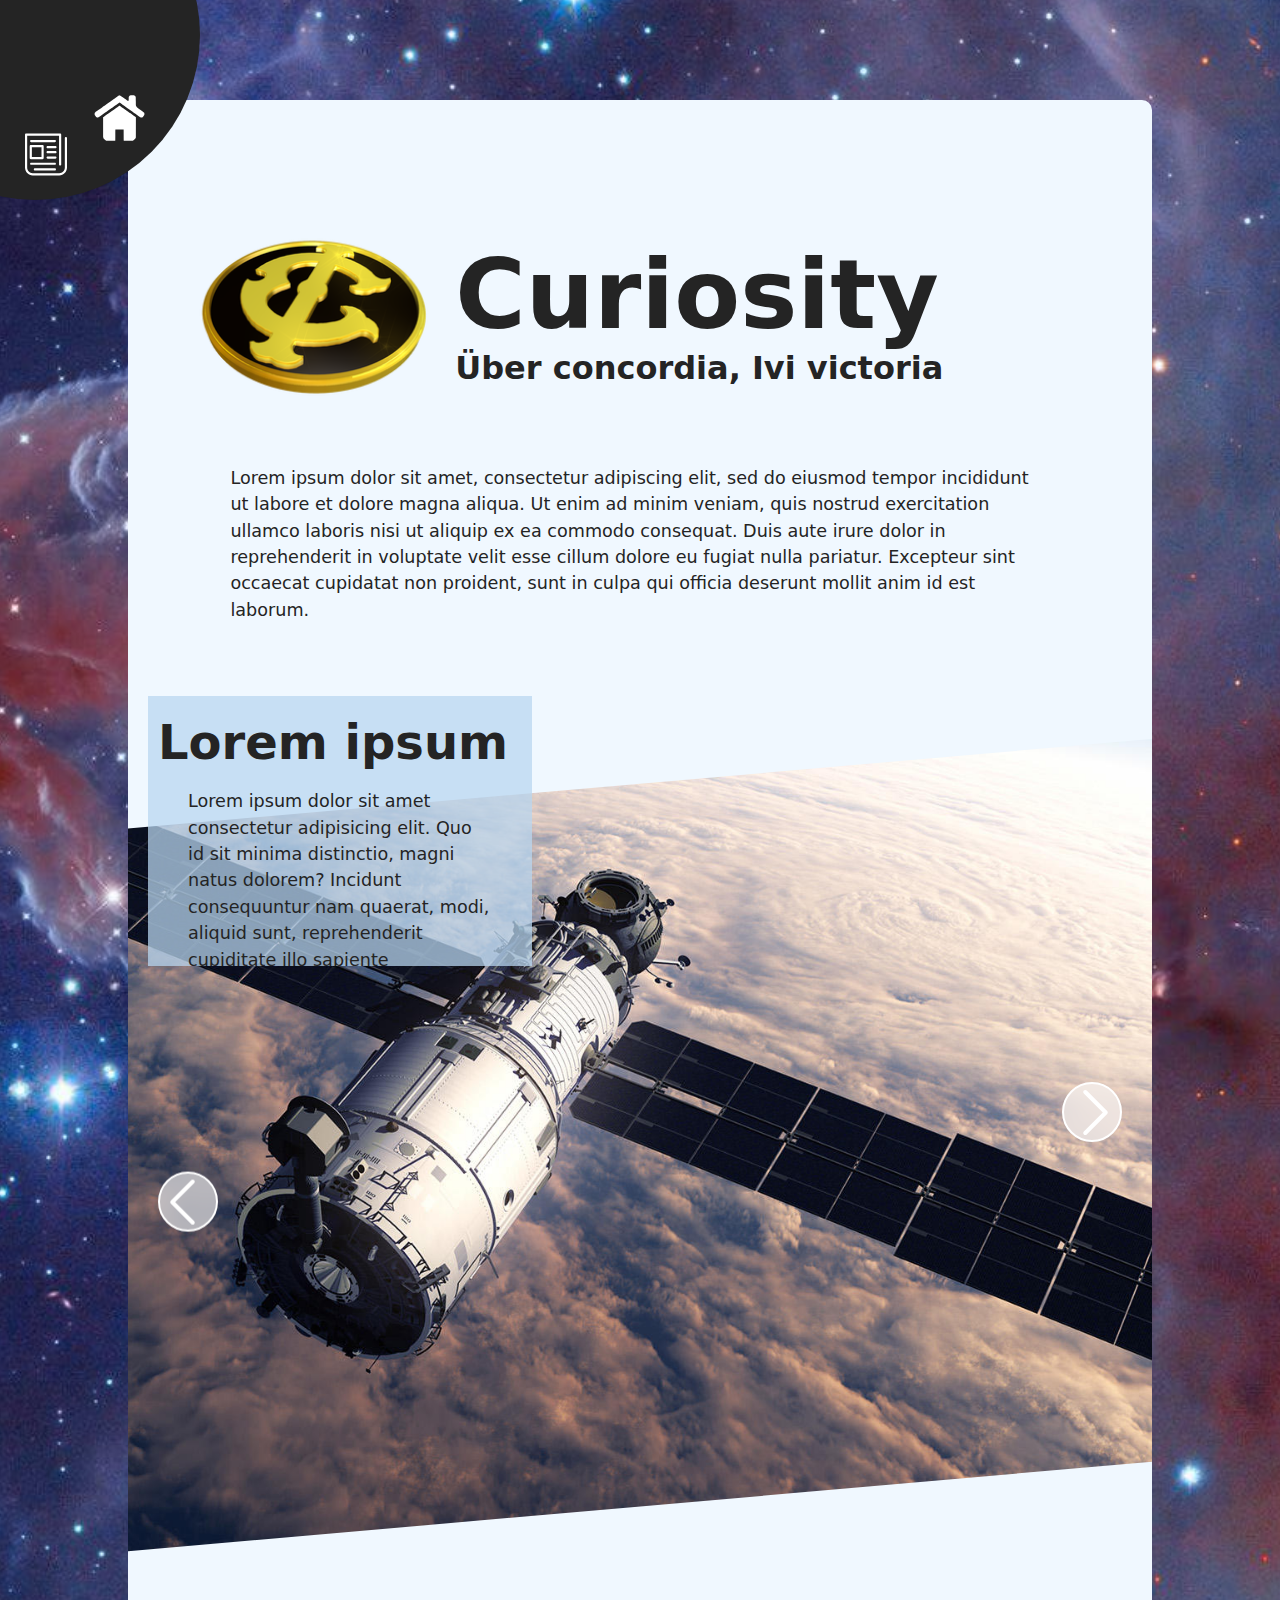
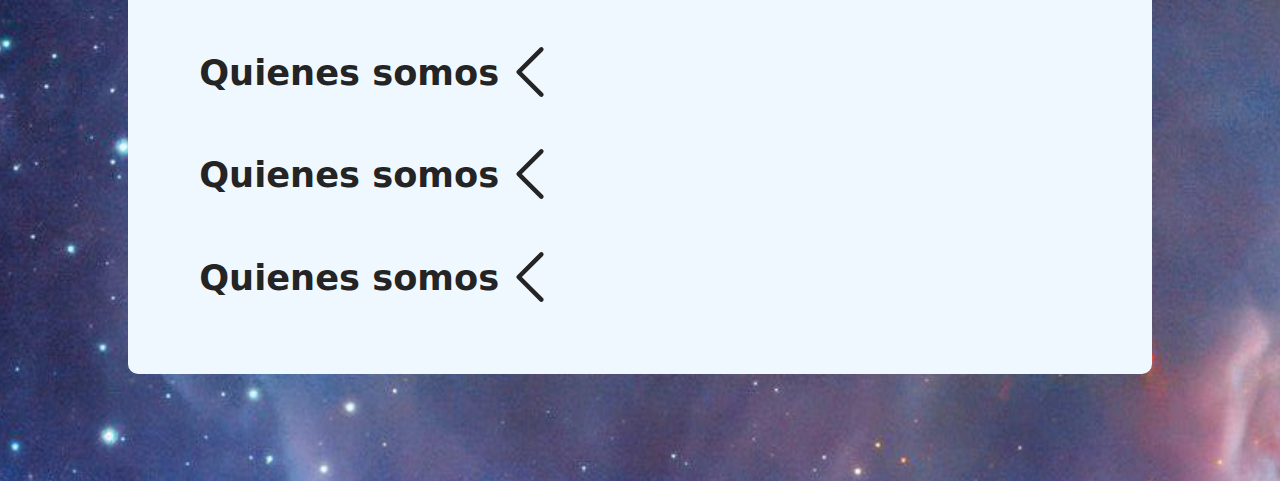
==== index.html @ 063eba28 "Add files via upload" ====
<!doctype html>
<html lang="en">
<head>
    <meta charset="UTF-8">
    <meta name="viewport" content="width=device-width, initial-scale=1.0">
    <title>CuriosityClub</title>
    <link rel="stylesheet" href="styles.css">
</head>
<body>
    <div id="left-up-header-wrapper">
        <div id="left-up-header">
          <img id="home-button" style="width: 30%; height: auto; transform: translate(200px, 220px); position: relative;" src="public/Images/homesvg.svg">
          <img id="news-button" style="width: 13%; height: auto; transform: translate(50px, 250px); position: relative;" src="public/Images/newssvg.svg">
        </div>
    </div>
    <div id="background"></div>
    <div id="main-wrapper">
        <div id="main">
            <div style="display: flex; align-items: center; margin-right: 5%; margin-left: 5%; margin-top: 5%; transform: translateY(3vh);">
              <img src="./public/Images/curioLogo.png" style="width: 20vw;" />
              <div style="display: flex; flex-direction: column; transform: translateY(-20px);">
                <h1 style="font-size: clamp(1rem, 10vw, 6rem); height: 2vw;">
                  Curiosity
                </h1>
                <h3 style="font-size: clamp(0.8rem, 3vw, 2rem);">
                  Über concordia, Ivi victoria
                </h3>
              </div>
            </div>
            <div style="margin-right: 10%; margin-left: 10%; margin-top: 2%; transform: translateY(3vh);">
              Lorem ipsum dolor sit amet, consectetur adipiscing elit, sed do eiusmod tempor incididunt ut labore et dolore magna aliqua. Ut enim ad minim veniam, quis nostrud exercitation ullamco laboris nisi ut aliquip ex ea commodo consequat. Duis aute irure dolor in reprehenderit in voluptate velit esse cillum dolore eu fugiat nulla pariatur. Excepteur sint occaecat cupidatat non proident, sunt in culpa qui officia deserunt mollit anim id est laborum.
            </div>
            <div style="height: 100px;">
            </div>
            <div id="news-title" style="position: absolute; width: 30vw; background-color: rgba(184, 214, 240, 0.737); z-index: 1; min-width: 250px;">
              <h1 style="margin: 10px; font-size: clamp(1rem, 5vw, 3rem);">Lorem ipsum</h1>
              <div id="title-text" style="display: flex; flex-direction: column; align-items: center; gap: 20px; margin-bottom: 20px;">
                <div>
                  Lorem ipsum dolor sit amet consectetur adipisicing elit. Quo id sit minima distinctio, magni natus dolorem? Incidunt consequuntur nam quaerat, modi, aliquid sunt, reprehenderit cupiditate illo sapiente voluptatum repellendus delectus?
                </div>
                <div>
                  Lorem ipsum dolor sit amet consectetur, adipisicing elit. Esse doloribus natus alias culpa tempora illo delectus voluptatem temporibus, itaque, ut impedit beatae, perspiciatis repellendus tenetur? Voluptatibus, iusto eveniet. Reprehenderit, reiciendis?
                </div>
              </div>
            </div>
            <div id="news-drop-page" style="width: 100%; margin-left: 0px; margin-right: 0px; display: flex; align-items: center; justify-content: center;">
              <div style="margin-left: 0px; height: 80%; width: calc(100% * 1.068); rotate: -5deg; flex-shrink: 0; display: flex; justify-content: center;">
                <div id="news-mover">

                </div>
              </div>          
            </div>
            <div style="display: flex; justify-content: space-between; transform: translateY(-50vh); height: 0px;">
              <button class="news-button" id="news-button-left"></button>
              <button class="news-button" id="news-button-right"></button>
            </div>
            <br/>
            <div id="themes" style="display: flex; flex-direction: column; justify-content: flex-start; align-items: flex-start; margin-left: 5%;">
              <div class="theme">
                <h1 style="display: flex; align-items: center;">
                  Quienes somos
                  <button class="dropdown-button">
                    <img src="data:image/svg+xml,%3c?xml%20version='1.0'%20encoding='iso-8859-1'?%3e%3c!--%20Uploaded%20to:%20SVG%20Repo,%20www.svgrepo.com,%20Generator:%20SVG%20Repo%20Mixer%20Tools%20--%3e%3csvg%20fill='%23242424'%20height='800px'%20width='800px'%20version='1.1'%20id='Layer_1'%20xmlns='http://www.w3.org/2000/svg'%20xmlns:xlink='http://www.w3.org/1999/xlink'%20viewBox='0%200%20330%20330'%20xml:space='preserve'%3e%3cpath%20id='XMLID_222_'%20transform='rotate(180,%20165,%20165)'%20d='M250.606,154.389l-150-149.996c-5.857-5.858-15.355-5.858-21.213,0.001%20c-5.857,5.858-5.857,15.355,0.001,21.213l139.393,139.39L79.393,304.394c-5.857,5.858-5.857,15.355,0.001,21.213%20C82.322,328.536,86.161,330,90,330s7.678-1.464,10.607-4.394l149.999-150.004c2.814-2.813,4.394-6.628,4.394-10.606%20C255,161.018,253.42,157.202,250.606,154.389z'/%3e%3c/svg%3e" style="height: 50px;"/>
                  </button>
                </h1>
                <div class="theme-text">
                  Lorem ipsum dolor, sit amet consectetur adipisicing elit. Accusantium ex nulla dignissimos neque eveniet inventore vitae est error voluptatibus? Id quae sunt autem nihil soluta voluptates nisi. Ea, porro voluptatem!
                </div>
              </div>
              <div class="theme">
                <h1 style="display: flex; align-items: center;">
                  Quienes somos
                  <button class="dropdown-button">
                    <img src="data:image/svg+xml,%3c?xml%20version='1.0'%20encoding='iso-8859-1'?%3e%3c!--%20Uploaded%20to:%20SVG%20Repo,%20www.svgrepo.com,%20Generator:%20SVG%20Repo%20Mixer%20Tools%20--%3e%3csvg%20fill='%23242424'%20height='800px'%20width='800px'%20version='1.1'%20id='Layer_1'%20xmlns='http://www.w3.org/2000/svg'%20xmlns:xlink='http://www.w3.org/1999/xlink'%20viewBox='0%200%20330%20330'%20xml:space='preserve'%3e%3cpath%20id='XMLID_222_'%20transform='rotate(180,%20165,%20165)'%20d='M250.606,154.389l-150-149.996c-5.857-5.858-15.355-5.858-21.213,0.001%20c-5.857,5.858-5.857,15.355,0.001,21.213l139.393,139.39L79.393,304.394c-5.857,5.858-5.857,15.355,0.001,21.213%20C82.322,328.536,86.161,330,90,330s7.678-1.464,10.607-4.394l149.999-150.004c2.814-2.813,4.394-6.628,4.394-10.606%20C255,161.018,253.42,157.202,250.606,154.389z'/%3e%3c/svg%3e" style="height: 50px;"/>
                  </button>
                </h1>
                <div class="theme-text">
                  Lorem ipsum dolor, sit amet consectetur adipisicing elit. Accusantium ex nulla dignissimos neque eveniet inventore vitae est error voluptatibus? Id quae sunt autem nihil soluta voluptates nisi. Ea, porro voluptatem!
                </div>
              </div>
              <div class="theme" style="margin-bottom: 5vh;">
                <h1 style="display: flex; align-items: center;">
                  Quienes somos
                  <button class="dropdown-button">
                    <img src="data:image/svg+xml,%3c?xml%20version='1.0'%20encoding='iso-8859-1'?%3e%3c!--%20Uploaded%20to:%20SVG%20Repo,%20www.svgrepo.com,%20Generator:%20SVG%20Repo%20Mixer%20Tools%20--%3e%3csvg%20fill='%23242424'%20height='800px'%20width='800px'%20version='1.1'%20id='Layer_1'%20xmlns='http://www.w3.org/2000/svg'%20xmlns:xlink='http://www.w3.org/1999/xlink'%20viewBox='0%200%20330%20330'%20xml:space='preserve'%3e%3cpath%20id='XMLID_222_'%20transform='rotate(180,%20165,%20165)'%20d='M250.606,154.389l-150-149.996c-5.857-5.858-15.355-5.858-21.213,0.001%20c-5.857,5.858-5.857,15.355,0.001,21.213l139.393,139.39L79.393,304.394c-5.857,5.858-5.857,15.355,0.001,21.213%20C82.322,328.536,86.161,330,90,330s7.678-1.464,10.607-4.394l149.999-150.004c2.814-2.813,4.394-6.628,4.394-10.606%20C255,161.018,253.42,157.202,250.606,154.389z'/%3e%3c/svg%3e" style="height: 50px;"/>
                  </button>
                </h1>
                <div class="theme-text">
                  Lorem ipsum dolor, sit amet consectetur adipisicing elit. Accusantium ex nulla dignissimos neque eveniet inventore vitae est error voluptatibus? Id quae sunt autem nihil soluta voluptates nisi. Ea, porro voluptatem!
                </div>
              </div>
            </div>
        </div>
      </div>
      <br><br><br>  
    <!-- Script section -->
    <script>
        const bg = document.querySelector('#background')
      
        window.addEventListener('scroll', () => {
          const currentScrollPosition = window.pageYOffset + 200;
          bg.style.transform = "translateY(-"+currentScrollPosition*0.4+"px)"
      
        });
        const currentScrollPosition = window.pageYOffset + 200;
        bg.style.transform = "translateY(-"+currentScrollPosition*0.4+"px)"

        document.querySelector("#main-wrapper").height = document.querySelector("#main").scrollHeight + "px"
      
        const newsRight = document.querySelector('#news-button-right')
        const newsLeft = document.querySelector('#news-button-left')
        const newsMover = document.querySelector('#news-mover')
        var newLookingAt = 0

        const lorem = "Lorem ipsum dolor sit amet consectetur adipisicing elit. Quo id sit minima distinctio, magni natus dolorem? Incidunt consequuntur nam quaerat, modi, aliquid sunt, reprehenderit cupiditate illo sapiente voluptatum repellendus delectus?"
        const news = [
          {
            "title": "SampleNew",
            "text": [lorem, lorem]
          },
          {
            "title": "SampleNewCopy",
            "text": [lorem, lorem]
          }
        ];

        function navigateToNewsWithParams(title) {
            window.location.href = `news.html?title=${title}`;
        }

        news.forEach(element => {
          const newsDiv = `<div class="news-prompt" style="margin: 0;">
                            <div class="image-holder-news" style="margin: 0; transform: rotate(5deg); height: 100vh; width: 100vw; min-width: 50vh; background-image: url(${"News/"+element["title"]+"/ImageCarousel/Preview.jpg"}); background-size: cover; background-repeat: no-repeat; background-position: center;">
                            </div>
                          </div>`;

          newsMover.insertAdjacentHTML("beforeend", newsDiv);

          const lastNewsDiv = newsMover.querySelector(".news-prompt:last-child");

          lastNewsDiv.addEventListener("click", () => {
            navigateToNewsWithParams(element["title"])
          });
        });

        // Setting up header buttons ------------------------------------------

        document.querySelector("#home-button").addEventListener("click", () => {
          window.location.href = "index.html"
        })

        document.querySelector("#news-button").addEventListener("click", () => {
          window.location.href = "newsBrowser.html"
        })

        //---------------------------------------------------------------------

        const newsCount = document.querySelectorAll(".news-prompt").length
        const newsTitle = document.getElementById('news-title');

        function changeNews() {
          // Get references to the elements
          const newsTitle = document.getElementById('news-title');
          const titleText = newsTitle.querySelector('#title-text');
          
          // Get the selected news item
          const selectedNews = news[newLookingAt];
          
          // Set the h1 inside #news-title to the title of the selected news item
          const h1 = newsTitle.querySelector('h1');
          h1.textContent = selectedNews.title;
          
          // Remove all existing divs inside #title-text
          titleText.innerHTML = ''; // Clears all content inside #title-text
          
          // Create a new div for each text entry in the selected news item
          selectedNews.text.forEach(textContent => {
            const div = document.createElement('div');
            div.textContent = textContent;
            titleText.appendChild(div);
          });
        }
      
      
        newsRight.addEventListener("click", () => {
          newLookingAt++
          if (newLookingAt >= newsCount) { newLookingAt = 0 }
          changeNews()
          newsMover.style.transform = "translateX(-"+95*newLookingAt+"vw)"
        })
        newsLeft.addEventListener("click", () => {
          newLookingAt--
          if (newLookingAt < 0) { newLookingAt = newsCount-1 }
          changeNews()
          newsMover.style.transform = "translateX(-"+95*newLookingAt+"vw)"
        })
      
        // On mouse enter, set the height to the scrollHeight of the element
        newsTitle.addEventListener('mouseenter', function() {
            this.style.height = this.scrollHeight + 'px';
        });
      
        // On mouse leave, reset the height to the initial 30vh
        newsTitle.addEventListener('mouseleave', function() {
            this.style.height = '30vh';
        });
      
        const themes = document.querySelectorAll(".theme")
        themes.forEach(element => {
          let open = false
          const button = element.querySelector(".dropdown-button")
      
          button.addEventListener("click", () => {
            if (open) {
              button.querySelector("img").style.rotate = ""
              element.querySelector(".theme-text").style.height = ""
            } else {
              button.querySelector("img").style.rotate = "-90deg"
              element.querySelector(".theme-text").style.height = element.querySelector(".theme-text").scrollHeight + "px"
            }
            open = !open
          })
        });
      </script>
</body>
</html>
---- styles.css ----
:root {
    font-family: Inter, system-ui, Avenir, Helvetica, Arial, sans-serif;
    line-height: 1.5;
    font-weight: 400;
  
    color-scheme: light dark;
    color: rgba(255, 255, 255, 0.87);
    background-color: #ffffff;
  
    font-synthesis: none;
    text-rendering: optimizeLegibility;
    -webkit-font-smoothing: antialiased;
    -moz-osx-font-smoothing: grayscale;
  }
  
  body {
    overflow-x: hidden;
    margin: 0px;
    font-size: clamp(0.7rem, 0.5vw + 0.7rem, 1.5rem);
  }
  
  #left-up-header {
    background-color: #242424;
    overflow: hidden;
    border-radius: 50%;
    width: 230px;
    height: 230px;
    transition: width 1s cubic-bezier(0.19, 1, 0.22, 1), height 1s cubic-bezier(0.19, 1, 0.22, 1);
  }

  #left-up-header img {
    transition: scale 1s cubic-bezier(0.19, 1, 0.22, 1);
  }

  #left-up-header img:hover {
    scale: 1.05;
  }
  
  #left-up-header-wrapper {
    z-index: 1;
    position: fixed;
    transform: translate(-130px, -130px);
    border-radius: 50%;
    width: 300px;
    height: 300px;
  }
  
  #left-up-header-wrapper:hover #left-up-header {
    width: 330px;
    height: 330px;
  }
  
  #background {
    position: fixed;
    z-index: -1;
    background-image: url("public/Images/nebulaBG.jpg");
    height: 3000px;
    width: 100%;
    background-position-x: center;
    background-position-y: top;
    background-size: cover;
    transition: transform ease 0.0s;
  }
  
  #main-wrapper {
    width: 100vw;
    display: flex;
    align-items: center;
    justify-content: center;
  }
  
  #main {
    position: relative;
    z-index: 0;
    background-color: aliceblue;
    border-radius: 10px;
    width: 80vw;
    margin: 0 auto;
    color: #242424;
    transform: translateY(100px);
    margin-bottom: 10vw;
  }
  
  
  #main div {
    margin-right: 20px;
    margin-left: 20px;
  }
  
  #news-drop-page {
    margin-right: 20vw;
    height: 100vh;
    width: 80vw;
    overflow: hidden;
  }
  
  .news-prompt {
    width: 95vw;
    height: 80vh;
    flex-shrink: 0;
    flex-grow: 0;
    overflow: hidden;
    display: flex;
    align-items: center;
    justify-content: center;
  }

  .news-prompt:hover {
    cursor: pointer;
  }
  
  #news-mover {
    width: 100vw;
    height: 100vh;
    display: flex;
    justify-content: flex-start;
    gap: 0px;
    transform: translateX(-1.5vw);
    transition: transform cubic-bezier(0.075, 0.82, 0.165, 1) 1s;
  }
  
  .news-button {
    background-color: rgba(255, 255, 255, 0.597);
    background-size: 80%;
    background-repeat: no-repeat;
    backdrop-filter: blur(10px);
    border-radius: 50%;
    height: 60px;
    width: 60px;
    flex-shrink: 0;
    border: white 2px solid;
    transition: width 0.3s cubic-bezier(0.19, 1, 0.22, 1), height 0.3s cubic-bezier(0.19, 1, 0.22, 1), transform 0.3s cubic-bezier(0.19, 1, 0.22, 1);
  }
  
  .news-button:hover {
    height: 65px;
    width: 65px;
  }
  
  #news-button-right {
    background-image: url("public/Images/right-arrow.svg");
    background-position: 9px center;
    transform: translate(-10px, -5vw);
  }
  
  #news-button-right:hover {
    transform: translate(-7.5px, -6vw);
  }
  
  #news-button-left {
    background-image: url("public/Images/left-arrow.svg");
    background-position: -0px center;
    transform: translate(10px, 2vw);
  }
  
  #news-button-left:hover {
    transform: translate(7.5px, 1vw);
  }
  
  #news-button-left svg {
    transform: rotate(180deg);
  }
  
  #news-title {
    overflow: hidden;
    height: 30vh;
    transition: height cubic-bezier(0.075, 0.82, 0.165, 1) 1s;
  }
  
  .dropdown-button {
    border: none;
    background: none;
  }
  
  .dropdown-button img {
    transition: rotate cubic-bezier(0.075, 0.82, 0.165, 1) 1s;
  }
  
  .dropdown-button:hover img {
    rotate: -10deg;
  }
  
  .theme-text {
    overflow: hidden;
    height: 0px;
    transition: height cubic-bezier(0.075, 0.82, 0.165, 1) 1s;
  }

  @keyframes floating {
    0% {
      transform: translateY(100px);
    }
    50% {
      transform: translateY(90px); /* Adjust this value for how high it should "float" */
    }
    100% {
      transform: translateY(100px);
    }
  }

  .news-cards {
    position: relative;
    z-index: 0;
    background-color: rgb(240, 248, 255);
    border-radius: 10px;
    flex-grow: 0;
    width: 20vw;
    margin: 0 auto;
    color: #242424;
    transform: translateY(100px);
    margin-bottom: 10vw;
    overflow: hidden;
    animation: floating 3s ease-in-out infinite;
    transition: scale cubic-bezier(0.075, 0.82, 0.165, 1) 1s;
  }

  .news-cards h1 {
    margin-left: 10px;
  }

  .news-cards h5 {
    margin-left: 10px;
  }

  .bottom-gradient-news {
    position: absolute; 
    width: 100%; 
    height: 20%; 
    background: linear-gradient(to top, rgba(240, 248, 255, 1), rgba(255, 255, 255, 0)); 
    transform: translateY(-100%);
  }

  .news-cards:hover {
    scale: 1.1;
    cursor: pointer;
  }

  .image-holder-news {
    transition: scale cubic-bezier(0.075, 0.82, 0.165, 1) 1s;
  }

  .image-holder-news:hover {
    scale: 1.1;
  }
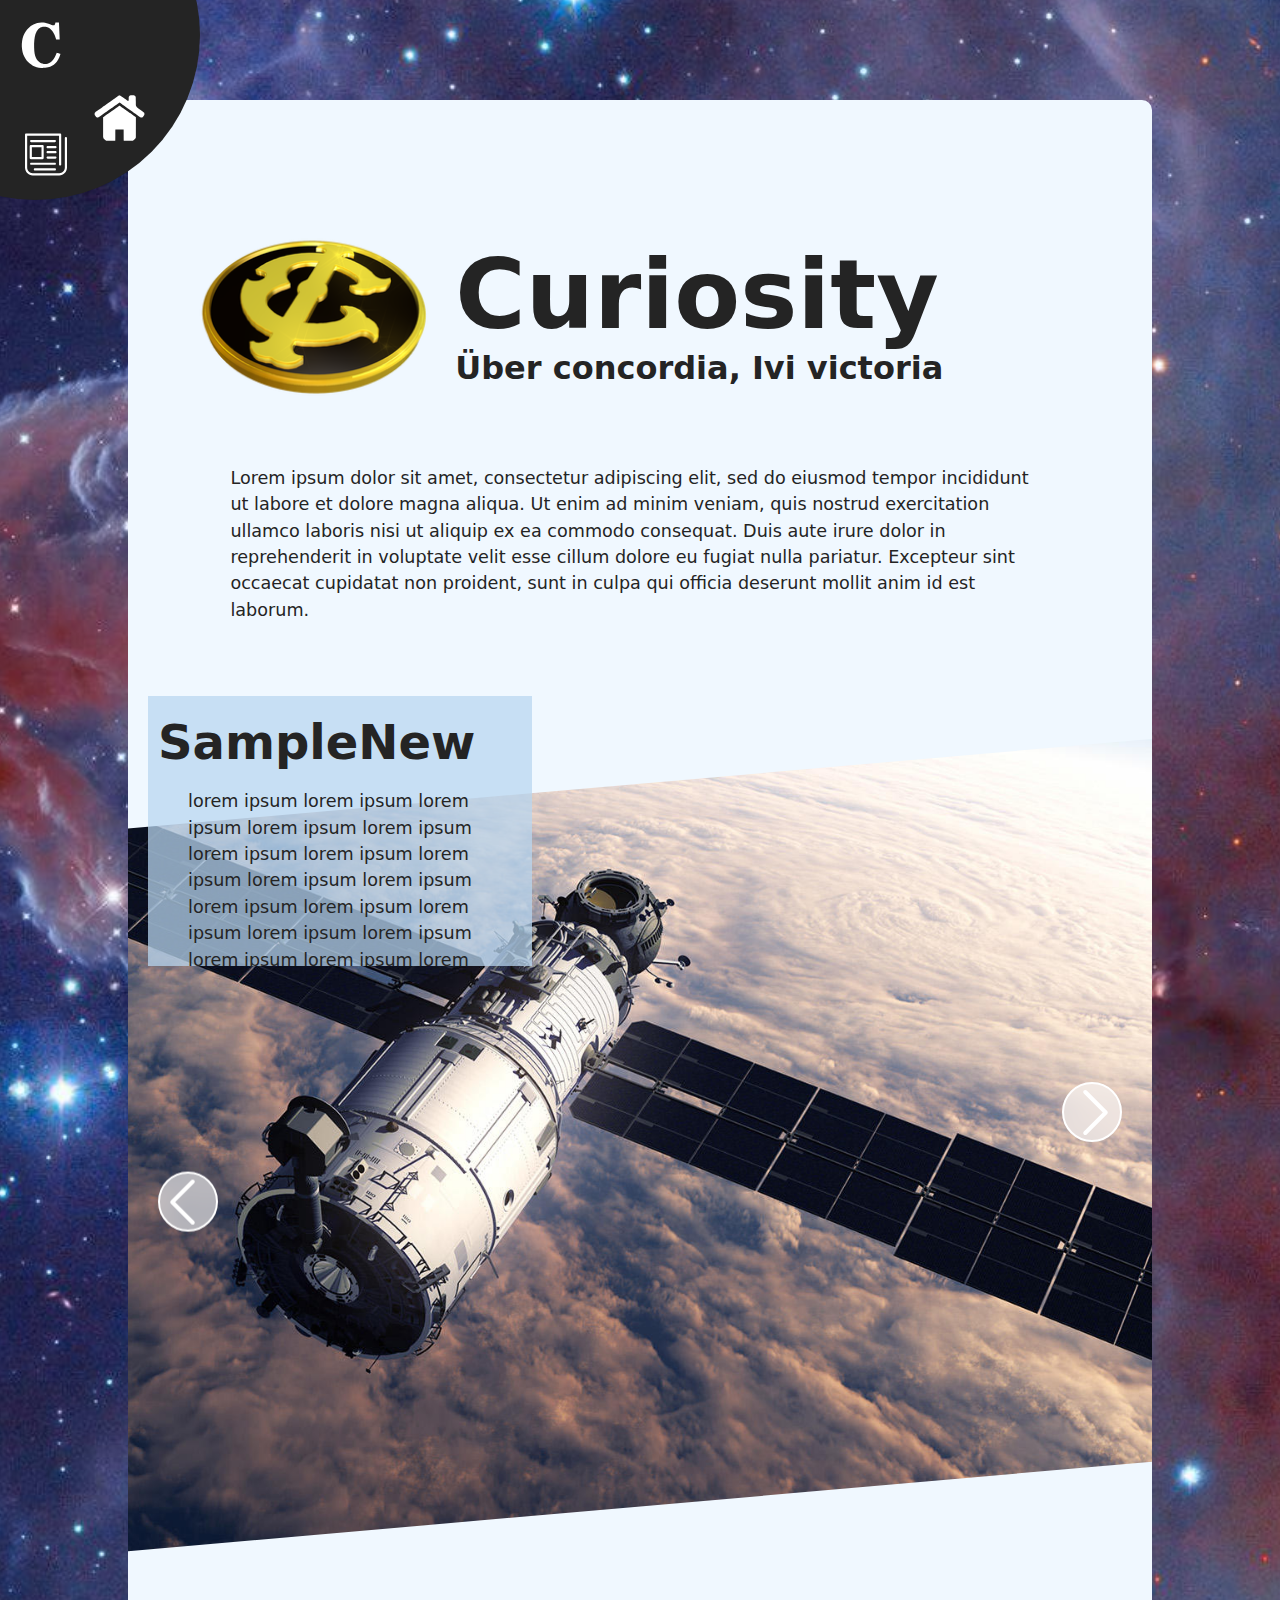
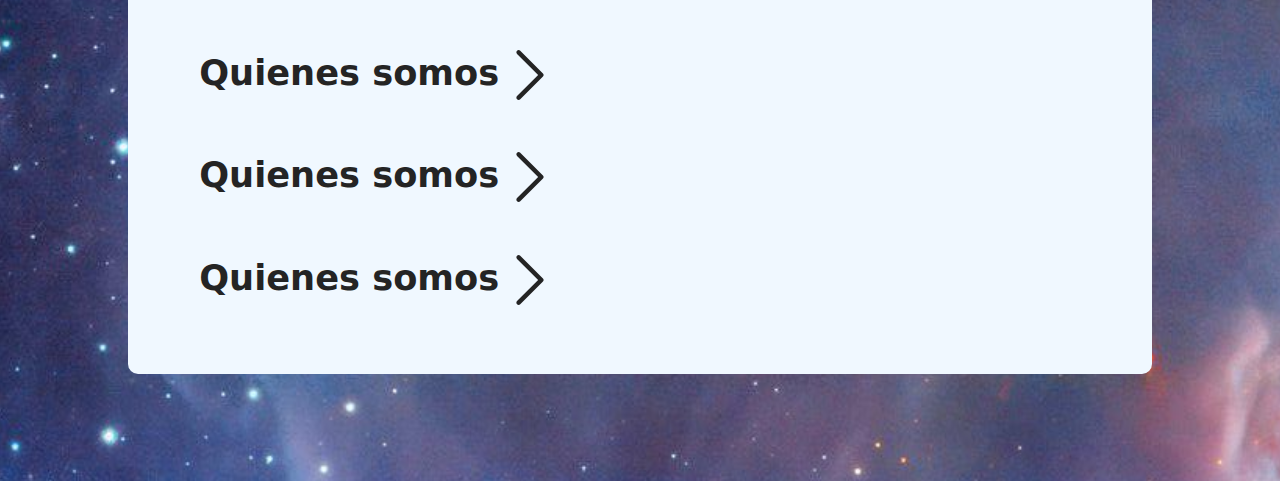
==== commit 924f839a: "Add files via upload" ====
--- a/index.html
+++ b/index.html
@@ -8,10 +8,12 @@
 </head>
 <body>
     <div id="left-up-header-wrapper">
-        <div id="left-up-header">
-          <img id="home-button" style="width: 30%; height: auto; transform: translate(200px, 220px); position: relative;" src="public/Images/homesvg.svg">
-          <img id="news-button" style="width: 13%; height: auto; transform: translate(50px, 250px); position: relative;" src="public/Images/newssvg.svg">
-        </div>
+      <img id="click-img" src="public/Images/pointer-arrow-icon.svg">
+      <img id="C-img" src="public/Images/LetterC.svg">
+      <div id="left-up-header">
+        <img id="home-button" style="width: 30%; height: auto; transform: translate(200px, 220px); position: relative;" src="./public/Images/homesvg.svg">
+        <img id="news-button" style="width: 13%; height: auto; transform: translate(50px, 250px); position: relative;" src="./public/Images/newssvg.svg">
+      </div>
     </div>
     <div id="background"></div>
     <div id="main-wrapper">
@@ -94,9 +96,9 @@
       </div>
       <br><br><br>  
     <!-- Script section -->
+    <script src="NewsList.js"></script>
     <script>
         const bg = document.querySelector('#background')
-      
         window.addEventListener('scroll', () => {
           const currentScrollPosition = window.pageYOffset + 200;
           bg.style.transform = "translateY(-"+currentScrollPosition*0.4+"px)"
@@ -113,24 +115,21 @@
         var newLookingAt = 0
 
         const lorem = "Lorem ipsum dolor sit amet consectetur adipisicing elit. Quo id sit minima distinctio, magni natus dolorem? Incidunt consequuntur nam quaerat, modi, aliquid sunt, reprehenderit cupiditate illo sapiente voluptatum repellendus delectus?"
-        const news = [
-          {
-            "title": "SampleNew",
-            "text": [lorem, lorem]
-          },
-          {
-            "title": "SampleNewCopy",
-            "text": [lorem, lorem]
-          }
-        ];
 
         function navigateToNewsWithParams(title) {
-            window.location.href = `news.html?title=${title}`;
+          window.location.href = `news.html?title=${title}`;
         }
 
-        news.forEach(element => {
+        // --- Getting the news and displaying them --- //
+        window.news = []
+        let first = true
+        NewsList.forEach(element => {
+          let script = document.createElement('script')
+          script.src = "News/" + element + "/NewsText.js"
+          document.body.appendChild(script);
+
           const newsDiv = `<div class="news-prompt" style="margin: 0;">
-                            <div class="image-holder-news" style="margin: 0; transform: rotate(5deg); height: 100vh; width: 100vw; min-width: 50vh; background-image: url(${"News/"+element["title"]+"/ImageCarousel/Preview.jpg"}); background-size: cover; background-repeat: no-repeat; background-position: center;">
+                            <div class="image-holder-news" style="margin: 0; transform: rotate(5deg); height: 100vh; width: 100vw; min-width: 50vh; background-image: url(${"News/"+element+"/Preview.jpg"}); background-size: cover; background-repeat: no-repeat; background-position: center;">
                             </div>
                           </div>`;
 
@@ -139,8 +138,18 @@
           const lastNewsDiv = newsMover.querySelector(".news-prompt:last-child");
 
           lastNewsDiv.addEventListener("click", () => {
-            navigateToNewsWithParams(element["title"])
+            navigateToNewsWithParams(element)
           });
+          script.onload = function() {
+            news.push({
+            "title": element,
+            "textContent": NewsTextBuffer
+            })
+            if (first) {
+              first = false
+              changeNews()
+            }
+          }
         });
 
         // Setting up header buttons ------------------------------------------
@@ -165,20 +174,18 @@
           
           // Get the selected news item
           const selectedNews = news[newLookingAt];
-          
+          console.log(news)
           // Set the h1 inside #news-title to the title of the selected news item
           const h1 = newsTitle.querySelector('h1');
-          h1.textContent = selectedNews.title;
+          h1.textContent = selectedNews.title.replaceAll("_", " ");
           
           // Remove all existing divs inside #title-text
           titleText.innerHTML = ''; // Clears all content inside #title-text
           
           // Create a new div for each text entry in the selected news item
-          selectedNews.text.forEach(textContent => {
-            const div = document.createElement('div');
-            div.textContent = textContent;
-            titleText.appendChild(div);
-          });
+          const div = document.createElement('div');
+          div.textContent = selectedNews.textContent;
+          titleText.appendChild(div);
         }
       
       
@@ -215,7 +222,7 @@
               button.querySelector("img").style.rotate = ""
               element.querySelector(".theme-text").style.height = ""
             } else {
-              button.querySelector("img").style.rotate = "-90deg"
+              button.querySelector("img").style.rotate = "90deg"
               element.querySelector(".theme-text").style.height = element.querySelector(".theme-text").scrollHeight + "px"
             }
             open = !open
--- a/styles.css
+++ b/styles.css
@@ -28,22 +28,46 @@
     transition: width 1s cubic-bezier(0.19, 1, 0.22, 1), height 1s cubic-bezier(0.19, 1, 0.22, 1);
   }
 
-  #left-up-header img {
-    transition: scale 1s cubic-bezier(0.19, 1, 0.22, 1);
-  }
-
-  #left-up-header img:hover {
-    scale: 1.05;
-  }
-  
-  #left-up-header-wrapper {
-    z-index: 1;
-    position: fixed;
-    transform: translate(-130px, -130px);
-    border-radius: 50%;
-    width: 300px;
-    height: 300px;
-  }
+#left-up-header img {
+  transition: scale 1s cubic-bezier(0.19, 1, 0.22, 1);
+}
+
+#left-up-header img:hover {
+  scale: 1.05;
+}
+
+#click-img {
+  position: absolute; 
+  height: 50px; 
+  width: auto; 
+  transform: translate(150px, 150px);
+  transition: transform .5s cubic-bezier(0.19, 1, 0.22, 1);
+}
+
+#C-img{
+  position: absolute; 
+  height: 50px; 
+  width: auto; 
+  transform: translate(50px, 150px);
+  transition: transform .5s cubic-bezier(0.19, 1, 0.22, 1);
+}
+
+#left-up-header-wrapper:hover #click-img {
+  transform: translate(150px, 50px);
+}
+
+#left-up-header-wrapper:hover #C-img {
+  transform: translate(150px, 150px);
+}
+  
+#left-up-header-wrapper {
+  z-index: 1;
+  position: fixed;
+  transform: translate(-130px, -130px);
+  border-radius: 50%;
+  width: 300px;
+  height: 300px;
+}
   
   #left-up-header-wrapper:hover #left-up-header {
     width: 330px;
@@ -170,6 +194,7 @@
   .dropdown-button {
     border: none;
     background: none;
+    rotate: -180deg;
   }
   
   .dropdown-button img {
@@ -177,7 +202,7 @@
   }
   
   .dropdown-button:hover img {
-    rotate: -10deg;
+    rotate: 10deg;
   }
   
   .theme-text {
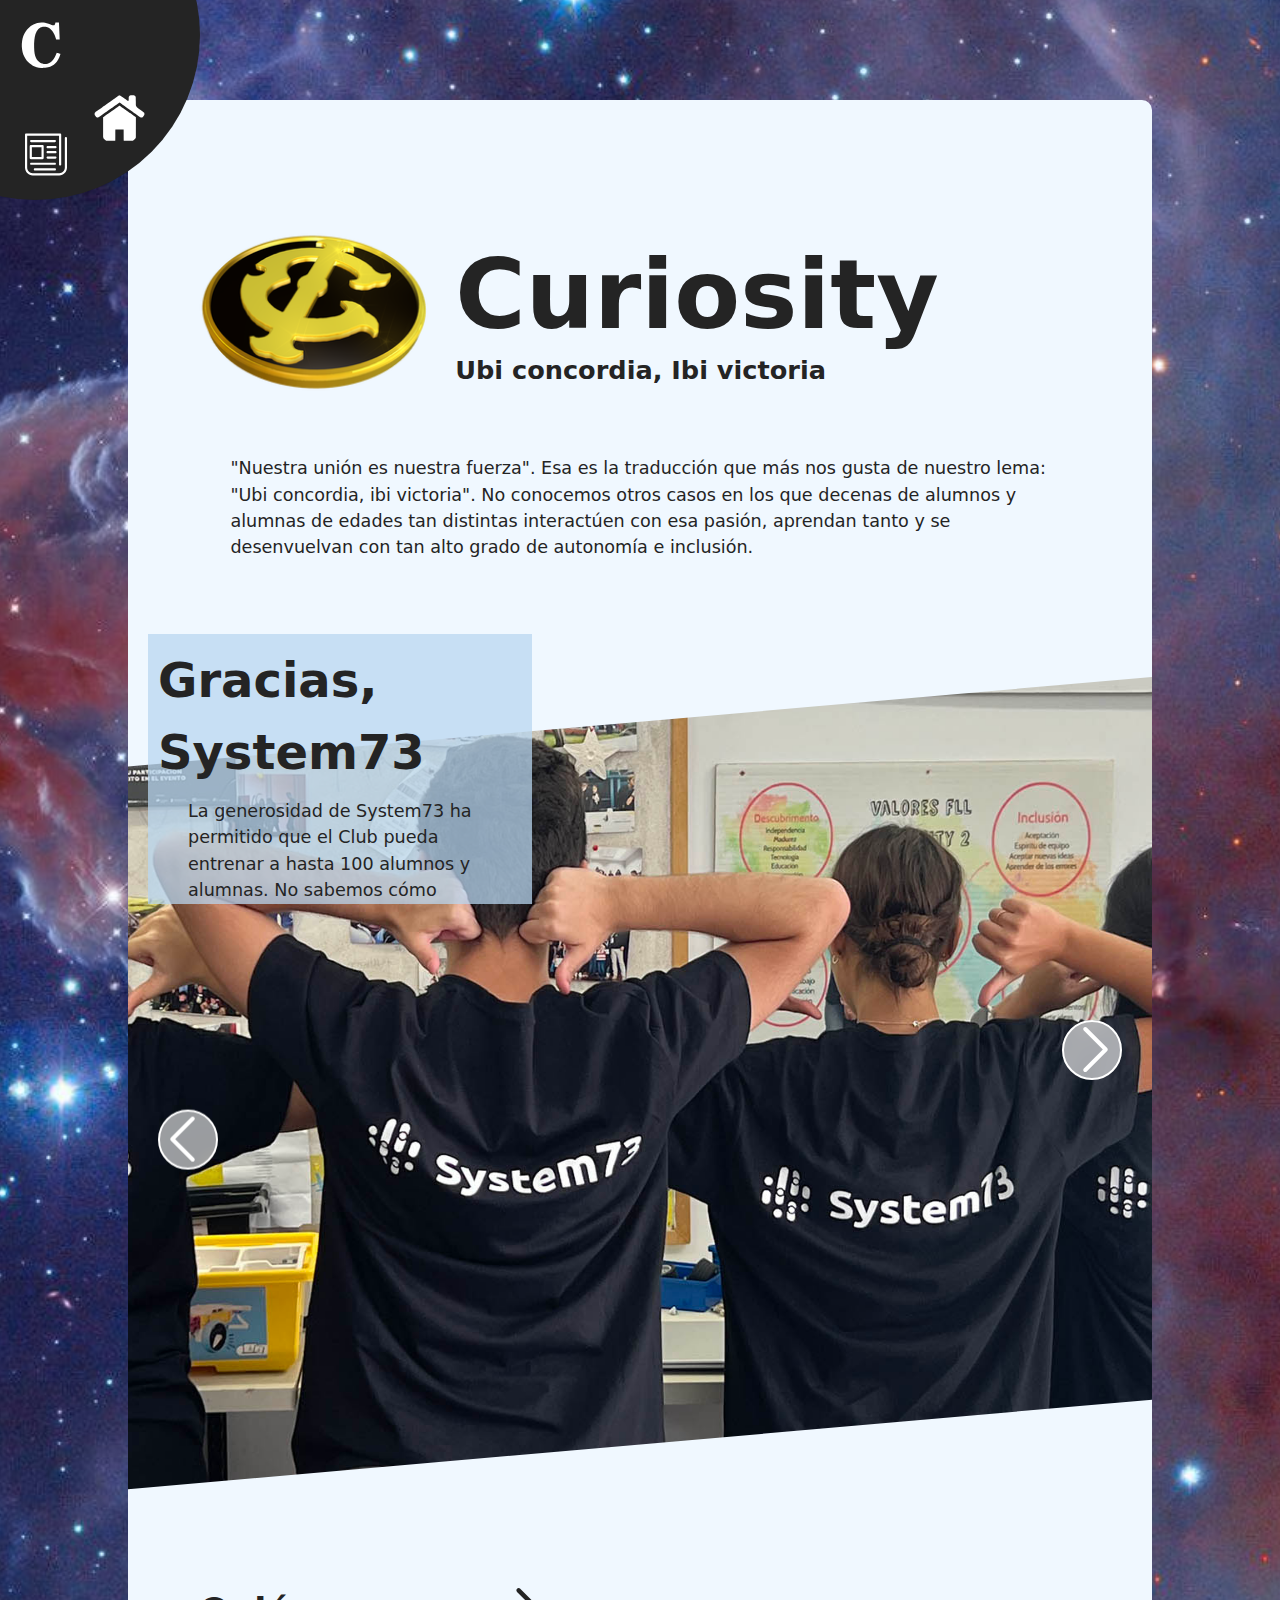
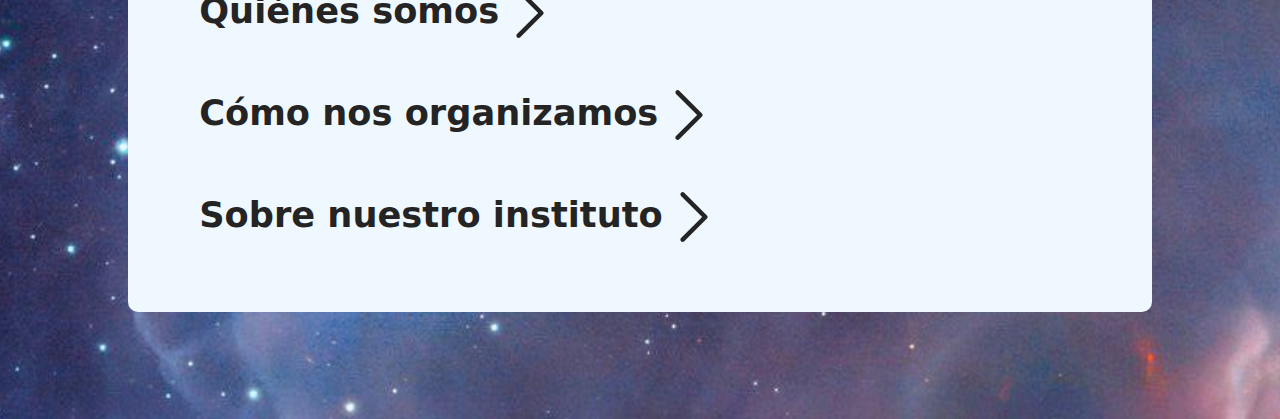
==== commit bdc09b9c: "Add files via upload" ====
--- a/index.html
+++ b/index.html
@@ -21,16 +21,16 @@
             <div style="display: flex; align-items: center; margin-right: 5%; margin-left: 5%; margin-top: 5%; transform: translateY(3vh);">
               <img src="./public/Images/curioLogo.png" style="width: 20vw;" />
               <div style="display: flex; flex-direction: column; transform: translateY(-20px);">
-                <h1 style="font-size: clamp(1rem, 10vw, 6rem); height: 2vw;">
+                <h1 style="font-size: clamp(1rem, 10vw, 6rem); height: 3vw;">
                   Curiosity
                 </h1>
-                <h3 style="font-size: clamp(0.8rem, 3vw, 2rem);">
-                  Über concordia, Ivi victoria
+                <h3 style="font-size: clamp(0.8rem, 2vw, 2rem);">
+                  Ubi concordia, Ibi victoria
                 </h3>
               </div>
             </div>
             <div style="margin-right: 10%; margin-left: 10%; margin-top: 2%; transform: translateY(3vh);">
-              Lorem ipsum dolor sit amet, consectetur adipiscing elit, sed do eiusmod tempor incididunt ut labore et dolore magna aliqua. Ut enim ad minim veniam, quis nostrud exercitation ullamco laboris nisi ut aliquip ex ea commodo consequat. Duis aute irure dolor in reprehenderit in voluptate velit esse cillum dolore eu fugiat nulla pariatur. Excepteur sint occaecat cupidatat non proident, sunt in culpa qui officia deserunt mollit anim id est laborum.
+              "Nuestra unión es nuestra fuerza". Esa es la traducción que más nos gusta de nuestro lema: "Ubi concordia, ibi victoria". No conocemos otros casos en los que decenas de alumnos y alumnas de edades tan distintas interactúen con esa pasión, aprendan tanto y se desenvuelvan con tan alto grado de autonomía e inclusión.
             </div>
             <div style="height: 100px;">
             </div>
@@ -60,35 +60,35 @@
             <div id="themes" style="display: flex; flex-direction: column; justify-content: flex-start; align-items: flex-start; margin-left: 5%;">
               <div class="theme">
                 <h1 style="display: flex; align-items: center;">
-                  Quienes somos
+                  Quiénes somos
                   <button class="dropdown-button">
                     <img src="data:image/svg+xml,%3c?xml%20version='1.0'%20encoding='iso-8859-1'?%3e%3c!--%20Uploaded%20to:%20SVG%20Repo,%20www.svgrepo.com,%20Generator:%20SVG%20Repo%20Mixer%20Tools%20--%3e%3csvg%20fill='%23242424'%20height='800px'%20width='800px'%20version='1.1'%20id='Layer_1'%20xmlns='http://www.w3.org/2000/svg'%20xmlns:xlink='http://www.w3.org/1999/xlink'%20viewBox='0%200%20330%20330'%20xml:space='preserve'%3e%3cpath%20id='XMLID_222_'%20transform='rotate(180,%20165,%20165)'%20d='M250.606,154.389l-150-149.996c-5.857-5.858-15.355-5.858-21.213,0.001%20c-5.857,5.858-5.857,15.355,0.001,21.213l139.393,139.39L79.393,304.394c-5.857,5.858-5.857,15.355,0.001,21.213%20C82.322,328.536,86.161,330,90,330s7.678-1.464,10.607-4.394l149.999-150.004c2.814-2.813,4.394-6.628,4.394-10.606%20C255,161.018,253.42,157.202,250.606,154.389z'/%3e%3c/svg%3e" style="height: 50px;"/>
                   </button>
                 </h1>
                 <div class="theme-text">
-                  Lorem ipsum dolor, sit amet consectetur adipisicing elit. Accusantium ex nulla dignissimos neque eveniet inventore vitae est error voluptatibus? Id quae sunt autem nihil soluta voluptates nisi. Ea, porro voluptatem!
+                  El Club de Ingeniería del IES Canarias Cabrera Pinto es un grupo de estudiantes de todos los niveles del centro, con edades comprendidas entre los 11 y los 18 años. Nuestra actividad principal gira en torno al torneo internacional de robótica FLL, en el que participamos con nuestros equipos llamados Curiosity. Un típico equipo está formado por hasta 10 miembros de cinco niveles: desde 1º ESO a 1º de Bachillerato. En cada uno de los últimos tres campeonatos en los que hemos participado, un equipo Curiosity ha ganado la FLL Canarias y competido en el campeonato nacional, donde nos han reconocido un grado de autonomía fuera de lo ordinario y por el que sentimos mucho orgullo.  
                 </div>
               </div>
               <div class="theme">
                 <h1 style="display: flex; align-items: center;">
-                  Quienes somos
+                  Cómo nos organizamos
                   <button class="dropdown-button">
                     <img src="data:image/svg+xml,%3c?xml%20version='1.0'%20encoding='iso-8859-1'?%3e%3c!--%20Uploaded%20to:%20SVG%20Repo,%20www.svgrepo.com,%20Generator:%20SVG%20Repo%20Mixer%20Tools%20--%3e%3csvg%20fill='%23242424'%20height='800px'%20width='800px'%20version='1.1'%20id='Layer_1'%20xmlns='http://www.w3.org/2000/svg'%20xmlns:xlink='http://www.w3.org/1999/xlink'%20viewBox='0%200%20330%20330'%20xml:space='preserve'%3e%3cpath%20id='XMLID_222_'%20transform='rotate(180,%20165,%20165)'%20d='M250.606,154.389l-150-149.996c-5.857-5.858-15.355-5.858-21.213,0.001%20c-5.857,5.858-5.857,15.355,0.001,21.213l139.393,139.39L79.393,304.394c-5.857,5.858-5.857,15.355,0.001,21.213%20C82.322,328.536,86.161,330,90,330s7.678-1.464,10.607-4.394l149.999-150.004c2.814-2.813,4.394-6.628,4.394-10.606%20C255,161.018,253.42,157.202,250.606,154.389z'/%3e%3c/svg%3e" style="height: 50px;"/>
                   </button>
                 </h1>
                 <div class="theme-text">
-                  Lorem ipsum dolor, sit amet consectetur adipisicing elit. Accusantium ex nulla dignissimos neque eveniet inventore vitae est error voluptatibus? Id quae sunt autem nihil soluta voluptates nisi. Ea, porro voluptatem!
+                  8 alumnos y alumnas de 2º de bachillerato entrenamos a los equipos Curiosity. Junto con tres alumnos más de 2º ESO, 4º ESO y 1º Bachillerato conformamos la Junta Directiva del Club, que toma la mayoría de las decisiones. Asímismo tenemos comisiones de trabajo a través de las cuales organizamos el Club, sus actividades y sus normas.
                 </div>
               </div>
               <div class="theme" style="margin-bottom: 5vh;">
                 <h1 style="display: flex; align-items: center;">
-                  Quienes somos
+                  Sobre nuestro instituto
                   <button class="dropdown-button">
                     <img src="data:image/svg+xml,%3c?xml%20version='1.0'%20encoding='iso-8859-1'?%3e%3c!--%20Uploaded%20to:%20SVG%20Repo,%20www.svgrepo.com,%20Generator:%20SVG%20Repo%20Mixer%20Tools%20--%3e%3csvg%20fill='%23242424'%20height='800px'%20width='800px'%20version='1.1'%20id='Layer_1'%20xmlns='http://www.w3.org/2000/svg'%20xmlns:xlink='http://www.w3.org/1999/xlink'%20viewBox='0%200%20330%20330'%20xml:space='preserve'%3e%3cpath%20id='XMLID_222_'%20transform='rotate(180,%20165,%20165)'%20d='M250.606,154.389l-150-149.996c-5.857-5.858-15.355-5.858-21.213,0.001%20c-5.857,5.858-5.857,15.355,0.001,21.213l139.393,139.39L79.393,304.394c-5.857,5.858-5.857,15.355,0.001,21.213%20C82.322,328.536,86.161,330,90,330s7.678-1.464,10.607-4.394l149.999-150.004c2.814-2.813,4.394-6.628,4.394-10.606%20C255,161.018,253.42,157.202,250.606,154.389z'/%3e%3c/svg%3e" style="height: 50px;"/>
                   </button>
                 </h1>
                 <div class="theme-text">
-                  Lorem ipsum dolor, sit amet consectetur adipisicing elit. Accusantium ex nulla dignissimos neque eveniet inventore vitae est error voluptatibus? Id quae sunt autem nihil soluta voluptates nisi. Ea, porro voluptatem!
+                  El Instituto Canarias Cabrera Pinto, conocido años atrás como Instituto de Canarias, es un centro educativo público localizado en la ciudad canaria de San Cristóbal de La Laguna , en Tenerife (España). Fue fundado por orden real el 21 de agosto de 1846 y es el heredero de la Universidad Literaria de San Fernando, que desapareció en 1845. Destaca por haber sido tanto la primera Universidad de Canarias (aunque ya no se realizan estudios superiores en el mismo), como el primer y más antiguo instituto en activo de toda Canarias (fue transformado en instituto de enseñanzas medias en 1846). Permaneció setenta años, concretamente desde 1846 hasta 1916, siendo el único instituto de Canarias, hasta que se creó el Instituto de Las Palmas. Durante décadas, el centro tuvo gran importancia para la culturización y la conexión con el territorio peninsular en Canarias, al poseer tanto la primera biblioteca provincial como la primera estación meteorológica del archipiélago.  
                 </div>
               </div>
             </div>
